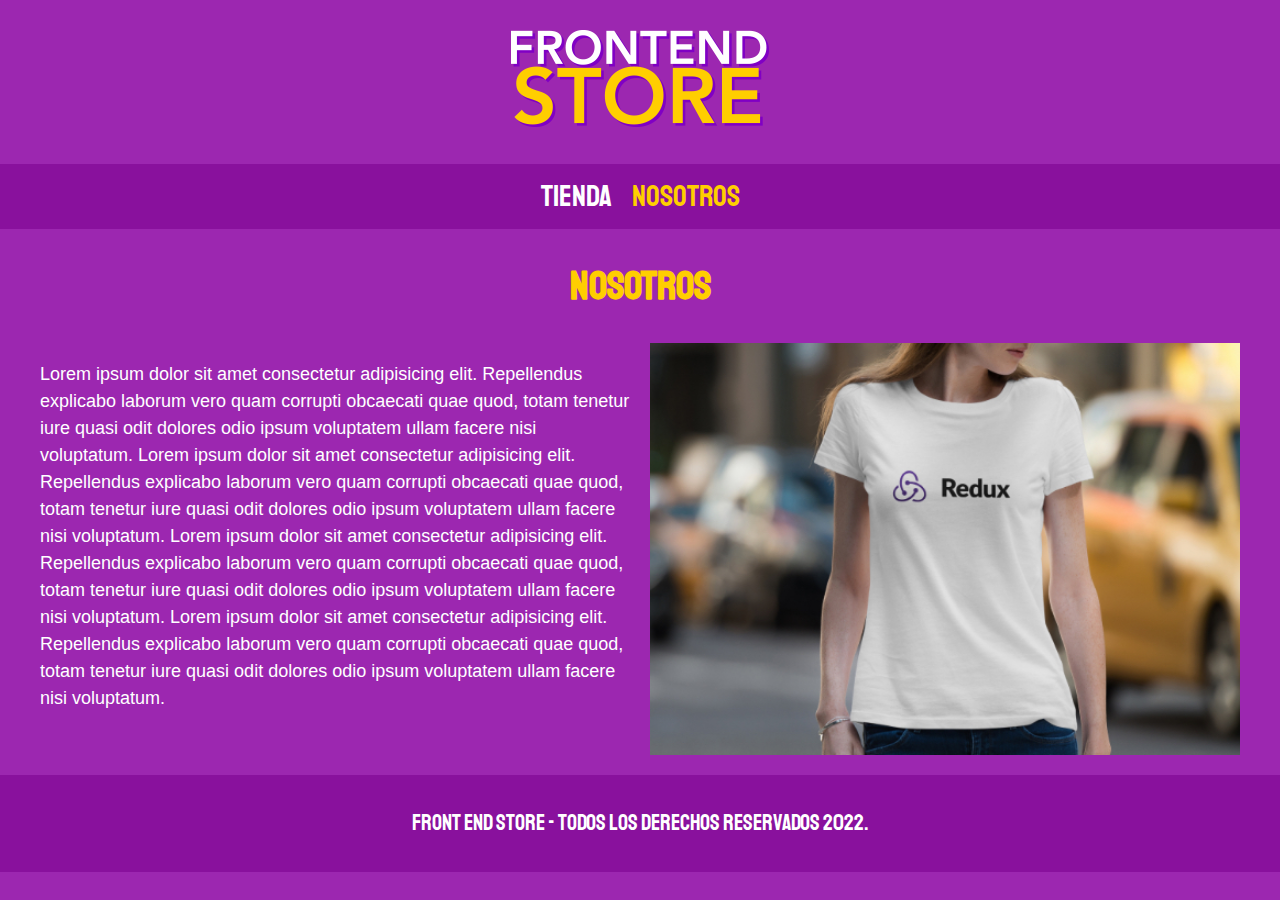
==== nosotros.html @ 0d8a1606 "Actualizacion Video 61" ====
<!DOCTYPE html>
<html lang="en">

<head>
    <meta charset="UTF-8">
    <meta http-equiv="X-UA-Compatible" content="IE=edge">
    <meta name="viewport" content="width=device-width, initial-scale=1.0">
    <title>Frontend Store</title>
    <link rel="stylesheet" href="css/normalize.css">
    <link rel="preconnect" href="https://fonts.googleapis.com">
    <link rel="preconnect" href="https://fonts.gstatic.com" crossorigin>
    <link href="https://fonts.googleapis.com/css2?family=Staatliches&display=swap" rel="stylesheet">
    <link rel="stylesheet" href="css/styles.css">

</head>

<body>
    <header class="header">
        <a href="index.html">
            <img class="header__logo" src="img/logo.png" alt="logo" title="Tienda Store Frontend">
        </a>
    </header>

    <nav class="navegacion">
        <a class="navegacion__enlace" href="index.html">Tienda</a>
        <a class="navegacion__enlace navegacion__enlace--activo " href="nosotros.html">Nosotros</a>
    </nav>

    <main class="contenedor">
        <h1>Nosotros</h1>

        <div class="nosotros">
            <div class="nosotros__contenido">
                <p>
                    Lorem ipsum dolor sit amet consectetur adipisicing elit. Repellendus explicabo laborum vero quam
                    corrupti obcaecati quae quod, totam tenetur iure quasi odit dolores odio ipsum voluptatem ullam
                    facere
                    nisi voluptatum. Lorem ipsum dolor sit amet consectetur adipisicing elit. Repellendus explicabo
                    laborum
                    vero quam corrupti obcaecati quae quod, totam tenetur iure quasi odit dolores odio ipsum voluptatem
                    ullam facere nisi voluptatum.

                    Lorem ipsum dolor sit amet consectetur adipisicing elit. Repellendus explicabo laborum vero quam
                    corrupti obcaecati quae quod, totam tenetur iure quasi odit dolores odio ipsum voluptatem ullam
                    facere
                    nisi voluptatum. Lorem ipsum dolor sit amet consectetur adipisicing elit. Repellendus explicabo
                    laborum
                    vero quam corrupti obcaecati quae quod, totam tenetur iure quasi odit dolores odio ipsum voluptatem
                    ullam facere nisi voluptatum.
                </p>
            </div>
            <img class="nosotros__imagen" src="img/nosotros.jpg" alt="nosotros">
        </div>

    </main>

    <footer class="footer">
        <p class="footer__texto">Front End Store - Todos los derechos Reservados 2022.</p>
    </footer>

</body>

</html>
---- css/styles.css ----
:root {
    --primario: #9C27B0;
    --primarioOscuro: #89119D;
    --secundario: #FFCE00;
    --secundarioOscuro: rgb(255, 190, 50);
    --blanco: #fff;
    --negro: #000;
    --fuentePrincipal: 'Staatliches', cursive;
}

html {
    box-sizing: border-box;
    font-size: 62.5%
}

*,
*:before,
*:after {
    box-sizing: inherit;
}

/* Globales */

body {
    background-color: var(--primario);
    font-size: 1.6rem;
    line-height: 1.5;
}

p {
    font-size: 1.8rem;
    font-family: Arial, Helvetica, sans-serif;
    color: var(--blanco);
}

a {
    text-decoration: none;
}

img {
    max-width: 100%;
}

.contenedor {
    max-width: 120rem;
    margin: 0 auto;
}

h1,
h2,
h3 {
    text-align: center;
    color: var(--secundario);
    font-family: var(--fuentePrincipal);
}

h1 {
    font-size: 4rem;
}

h2 {
    font-size: 3.2rem;
}

h3 {
    font-size: 2.4rem;
}

/* Header */
.header {
    display: flex;
    justify-content: center;
}

.header__logo {
    margin: 3rem 0;
}

/* Navegación */
.navegacion {
    background-color: var(--primarioOscuro);
    padding: 1rem 0;
    display: flex;
    justify-content: center;
    /* gap: 2rem; Forma nueva */
}

.navegacion__enlace {
    font-family: var(--fuentePrincipal);
    color: var(--blanco);
    font-size: 3rem;
    margin-right: 2rem;
}

.navegacion__enlace--activo,
.navegacion__enlace:hover {
    color: var(--secundario);
}

.navegacion__enlace:nth-child(2) {
    margin-right: 0;
}

/* Aquí Juan el layout lo pone para los móviles, luego en los mq
los pone para dispositivos mayores a 768px */

/* Grid */
.grid {
    display: grid;
    grid-template-columns: repeat(2, 1fr);
    /* column-gap: 2rem;
    row-gap: 2rem; */
    gap: 2rem;
}

@media (min-width: 768px) {
    .grid {
        grid-template-columns: repeat(3, 1fr);
    }
}

/* Productos */
.producto {
    background-color: var(--primarioOscuro);
    padding: 1rem;

}

.producto__imagen {
    width: 100%;
}

.producto__nombre,
.producto__precio {
    font-family: var(--fuentePrincipal);
    margin: 1rem;
    text-align: center;
    line-height: 1.2;
}

.producto__nombre {
    font-size: 4rem;
}

.producto__precio {
    font-size: 2.8rem;
    color: var(--secundario)
}

/* Gráficos */
.grafico {
    min-height: 30rem;
    background-repeat: no-repeat;
    background-size: cover;
    grid-column: 1 / 3;
}

.grafico--camisas {
    grid-row: 2 / 3;
    background-image: url(../img/grafico1.jpg);
    width: 100%;
}

.grafico--node {
    background-image: url(../img/grafico2.jpg);
    grid-row: 8 / 9;
}

@media (min-width: 768px) {
    .grafico--node {
        grid-row: 5 / 6;
        grid-column: 2 / 4;
    }
}

/* Nosotros */
.nosotros {
    display: grid;
    grid-template-rows: repeat(2, auto);
}

@media (min-width: 768px) {
    .nosotros {
        grid-template-columns: repeat(2, 1fr);
        column-gap: 2rem;
    }
}

.nosotros__imagen {
    grid-row: 1 / 2;
    width: 100%;
}

@media (min-width: 768px) {
    .nosotros__imagen {
        grid-column: 2 / 3;
    }
}

/* Footer */
.footer {
    background-color: var(--primarioOscuro);
    padding: 1rem 0;
    margin-top: 2rem;
}

.footer__texto {
    font-family: var(--fuentePrincipal);
    text-align: center;
    font-size: 2.2rem;
}

/* Aquí pones como quieres que se vean en dispositivos grandes */
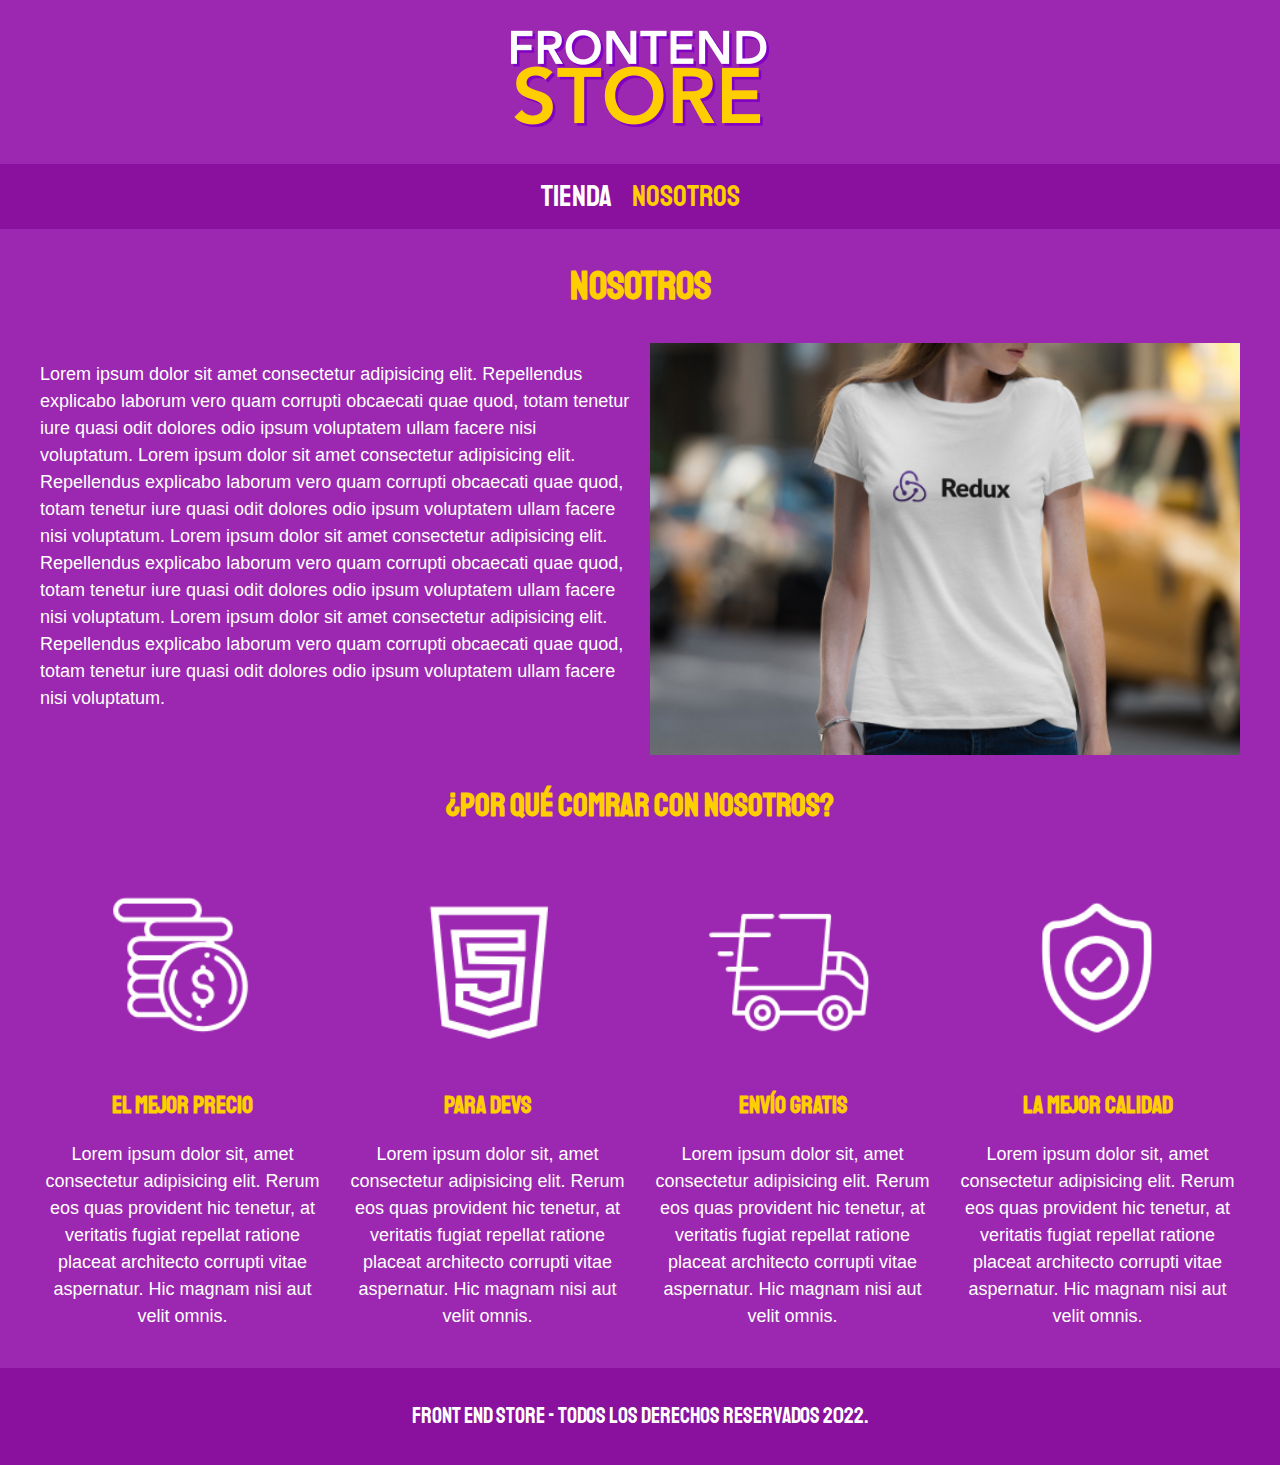
==== commit baeb1e68: "Proyecto terminado" ====
--- a/nosotros.html
+++ b/nosotros.html
@@ -54,6 +54,50 @@
 
     </main>
 
+    <section class="contenedor comprar">
+        <h2 class="comprar__titulo">¿Por qué comrar con nosotros?</h2>
+        <!-- Inicio Bloques -->
+        <div class="bloques">
+            <!-- Inicio Bloque -->
+            <div class="bloque">
+                <img src="img/icono_1.png" alt="icono">
+                <h3 class="bloque__titulo">El Mejor Precio</h3>
+                <p>Lorem ipsum dolor sit, amet consectetur adipisicing elit. Rerum eos quas provident hic tenetur, at
+                    veritatis fugiat repellat ratione placeat architecto corrupti vitae aspernatur. Hic magnam nisi aut
+                    velit omnis.</p>
+            </div>
+            <!-- Fin Bloque -->
+            <!-- Inicio Bloque -->
+            <div class="bloque">
+                <img src="img/icono_2.png" alt="icono">
+                <h3 class="bloque__titulo">Para Devs</h3>
+                <p>Lorem ipsum dolor sit, amet consectetur adipisicing elit. Rerum eos quas provident hic tenetur, at
+                    veritatis fugiat repellat ratione placeat architecto corrupti vitae aspernatur. Hic magnam nisi aut
+                    velit omnis.</p>
+            </div>
+            <!-- Fin Bloque -->
+            <!-- Inicio Bloque -->
+            <div class="bloque">
+                <img src="img/icono_3.png" alt="icono">
+                <h3 class="bloque__titulo">Envío Gratis</h3>
+                <p>Lorem ipsum dolor sit, amet consectetur adipisicing elit. Rerum eos quas provident hic tenetur, at
+                    veritatis fugiat repellat ratione placeat architecto corrupti vitae aspernatur. Hic magnam nisi aut
+                    velit omnis.</p>
+            </div>
+            <!-- Fin Bloque -->
+            <!-- Inicio Bloque -->
+            <div class="bloque">
+                <img src="img/icono_4.png" alt="icono">
+                <h3 class="bloque__titulo">La Mejor Calidad</h3>
+                <p>Lorem ipsum dolor sit, amet consectetur adipisicing elit. Rerum eos quas provident hic tenetur, at
+                    veritatis fugiat repellat ratione placeat architecto corrupti vitae aspernatur. Hic magnam nisi aut
+                    velit omnis.</p>
+            </div>
+            <!-- Fin Bloque -->
+        </div>
+        <!-- Fin Bloques -->
+    </section>
+
     <footer class="footer">
         <p class="footer__texto">Front End Store - Todos los derechos Reservados 2022.</p>
     </footer>
--- a/css/styles.css
+++ b/css/styles.css
@@ -38,7 +38,7 @@
 }
 
 img {
-    max-width: 100%;
+    width: 100%;
 }
 
 .contenedor {
@@ -126,10 +126,6 @@
 
 }
 
-.producto__imagen {
-    width: 100%;
-}
-
 .producto__nombre,
 .producto__precio {
     font-family: var(--fuentePrincipal);
@@ -158,7 +154,6 @@
 .grafico--camisas {
     grid-row: 2 / 3;
     background-image: url(../img/grafico1.jpg);
-    width: 100%;
 }
 
 .grafico--node {
@@ -188,13 +183,80 @@
 
 .nosotros__imagen {
     grid-row: 1 / 2;
-    width: 100%;
 }
 
 @media (min-width: 768px) {
     .nosotros__imagen {
         grid-column: 2 / 3;
     }
+}
+
+/* Bloques */
+.bloques {
+    display: grid;
+    grid-template-columns: repeat(2, 1fr);
+    column-gap: 2rem;
+}
+
+@media (min-width: 768px) {
+    .bloques {
+
+        grid-template-columns: repeat(4, 1fr);
+
+    }
+}
+
+.bloque {
+    text-align: center;
+}
+
+.bloque__titulo {
+    text-transform: uppercase;
+    margin: 0;
+}
+
+/* Producto */
+@media (min-width: 768px) {
+    .camisa {
+        display: grid;
+        grid-template-columns: repeat(2, 1fr);
+        column-gap: 2rem;
+    }
+}
+
+.formulario{
+    display: grid;
+    grid-template-columns: repeat(2, 1fr);
+    gap: 2rem;
+}
+
+.formulario__campo{
+    /* border-width: 1rem;
+    border-style: solid;
+    border-color: var(--primarioOscuro); */
+
+    border: 1rem solid var(--primarioOscuro);
+    background-color: transparent;
+    color: var(--blanco);
+    font-size: 2rem;
+    font-family: Arial, Helvetica, sans-serif;
+    padding: 1rem;
+
+}
+
+.formulario__submit{
+    background-color: var(--secundario);
+    border: none;
+    font-size: 2rem;
+    font-family: var(--fuentePrincipal);
+    padding: 2rem;
+    transition: background-color .3s ease;
+    grid-column: 1 / 3;
+}
+
+.formulario__submit:hover{
+    cursor: pointer;
+    background-color: var(--secundarioOscuro);
 }
 
 /* Footer */
@@ -208,6 +270,4 @@
     font-family: var(--fuentePrincipal);
     text-align: center;
     font-size: 2.2rem;
-}
-
-/* Aquí pones como quieres que se vean en dispositivos grandes */+}